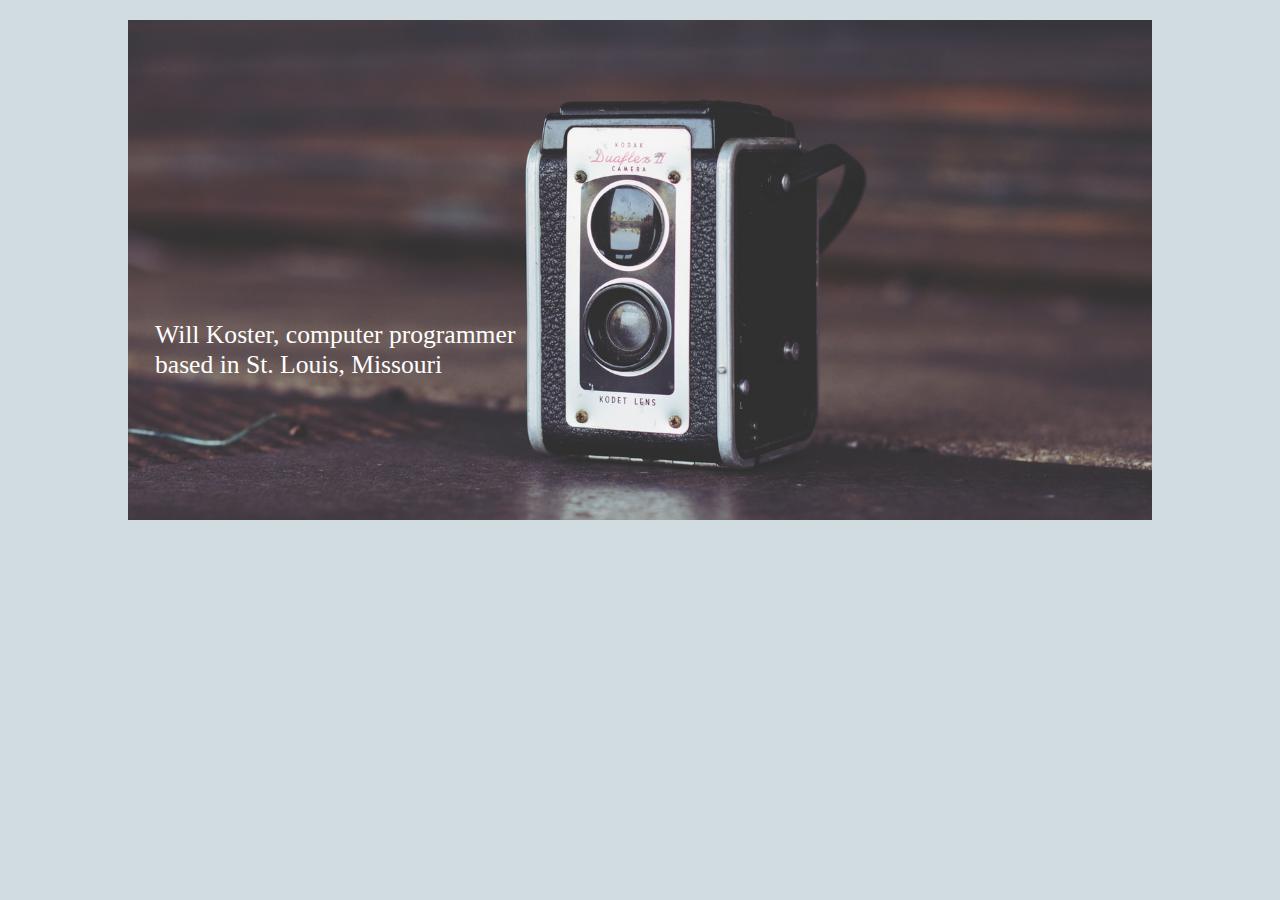
==== frontend/hw3/index.html @ 40eb400c "Move stuff around, start on second page" ====
<html>
    <head>
        <title>Will's Page</title>
        <link type="text/css" rel="stylesheet" href="style.css">
    </head>
    <body>
        <div id="header">
            <div id="text-holder">
                Will Koster, computer programmer<br> based in St. Louis, Missouri
            </div>
        </div>
    </body>
</html>
---- frontend/hw3/style.css ----
/* Color scheme: https://coolors.co/4c4149-765f59-767a7f-d1dce0-a5adb3 
 * image: https://images.unsplash.com/photo-1422898645387-1db58c9dea01?dpr=1&auto=format&crop=entropy&fit=crop&w=1500&h=1000&q=80&cs=tinysrgb
 * */

html {
    background-color: #d1dce0;
}
body {
    width: 80%;
    margin: 20px auto;
}

div#header {
    background-image: url("img/splash.jpg");
    background-size: cover;
    height: 500px;
    background-position: 0% 75%;
    position: relative;
}

div#text-holder {
    color: #ffffff;
    bottom: 28%;
    left: 27px;
    position: absolute;
    font-size: 1.6em;
}
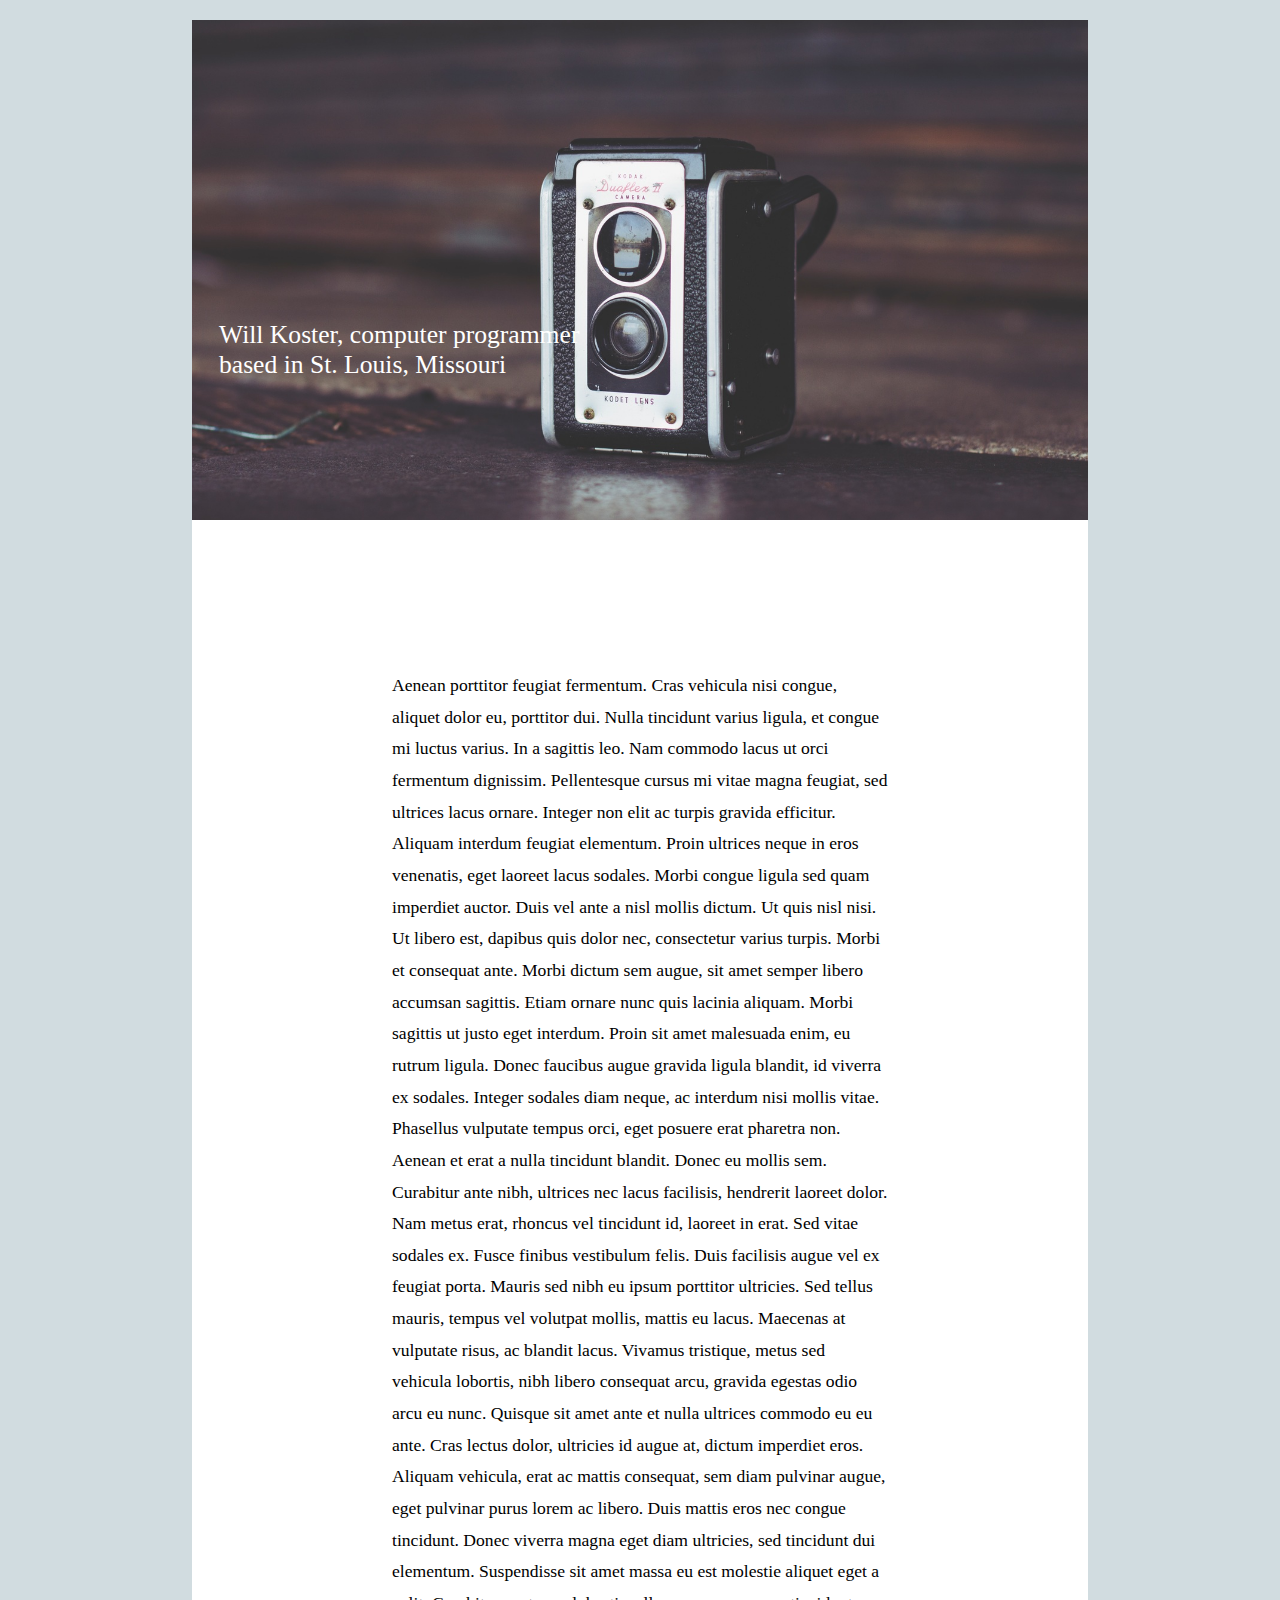
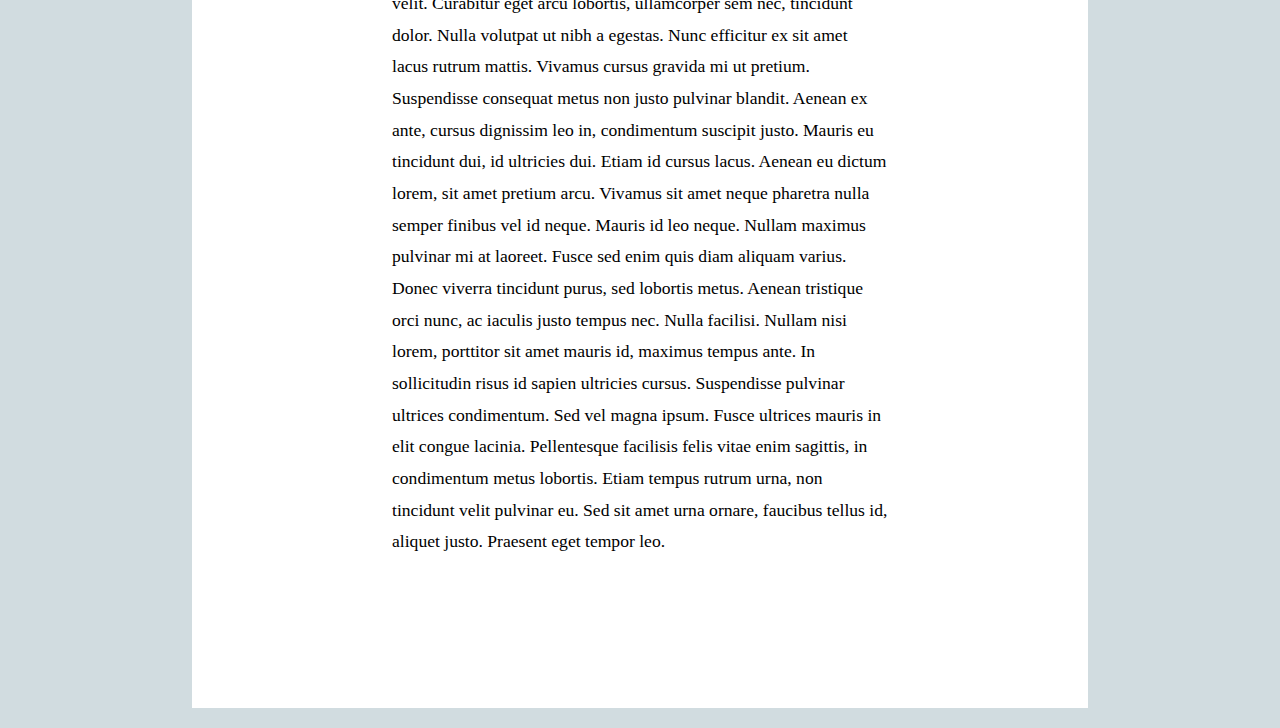
==== commit 050357b7: "Make some more progress" ====
--- a/frontend/hw3/index.html
+++ b/frontend/hw3/index.html
@@ -9,5 +9,18 @@
                 Will Koster, computer programmer<br> based in St. Louis, Missouri
             </div>
         </div>
+        <div id="main">
+
+
+            Aenean porttitor feugiat fermentum. Cras vehicula nisi congue, aliquet dolor eu, porttitor dui. Nulla tincidunt varius ligula, et congue mi luctus varius. In a sagittis leo. Nam commodo lacus ut orci fermentum dignissim. Pellentesque cursus mi vitae magna feugiat, sed ultrices lacus ornare. Integer non elit ac turpis gravida efficitur. Aliquam interdum feugiat elementum. Proin ultrices neque in eros venenatis, eget laoreet lacus sodales. Morbi congue ligula sed quam imperdiet auctor. Duis vel ante a nisl mollis dictum. Ut quis nisl nisi. Ut libero est, dapibus quis dolor nec, consectetur varius turpis.
+
+            Morbi et consequat ante. Morbi dictum sem augue, sit amet semper libero accumsan sagittis. Etiam ornare nunc quis lacinia aliquam. Morbi sagittis ut justo eget interdum. Proin sit amet malesuada enim, eu rutrum ligula. Donec faucibus augue gravida ligula blandit, id viverra ex sodales. Integer sodales diam neque, ac interdum nisi mollis vitae. Phasellus vulputate tempus orci, eget posuere erat pharetra non. Aenean et erat a nulla tincidunt blandit. Donec eu mollis sem. Curabitur ante nibh, ultrices nec lacus facilisis, hendrerit laoreet dolor.
+
+            Nam metus erat, rhoncus vel tincidunt id, laoreet in erat. Sed vitae sodales ex. Fusce finibus vestibulum felis. Duis facilisis augue vel ex feugiat porta. Mauris sed nibh eu ipsum porttitor ultricies. Sed tellus mauris, tempus vel volutpat mollis, mattis eu lacus. Maecenas at vulputate risus, ac blandit lacus. Vivamus tristique, metus sed vehicula lobortis, nibh libero consequat arcu, gravida egestas odio arcu eu nunc. Quisque sit amet ante et nulla ultrices commodo eu eu ante. Cras lectus dolor, ultricies id augue at, dictum imperdiet eros. Aliquam vehicula, erat ac mattis consequat, sem diam pulvinar augue, eget pulvinar purus lorem ac libero.
+
+            Duis mattis eros nec congue tincidunt. Donec viverra magna eget diam ultricies, sed tincidunt dui elementum. Suspendisse sit amet massa eu est molestie aliquet eget a velit. Curabitur eget arcu lobortis, ullamcorper sem nec, tincidunt dolor. Nulla volutpat ut nibh a egestas. Nunc efficitur ex sit amet lacus rutrum mattis. Vivamus cursus gravida mi ut pretium. Suspendisse consequat metus non justo pulvinar blandit. Aenean ex ante, cursus dignissim leo in, condimentum suscipit justo. Mauris eu tincidunt dui, id ultricies dui. Etiam id cursus lacus. Aenean eu dictum lorem, sit amet pretium arcu.
+
+            Vivamus sit amet neque pharetra nulla semper finibus vel id neque. Mauris id leo neque. Nullam maximus pulvinar mi at laoreet. Fusce sed enim quis diam aliquam varius. Donec viverra tincidunt purus, sed lobortis metus. Aenean tristique orci nunc, ac iaculis justo tempus nec. Nulla facilisi. Nullam nisi lorem, porttitor sit amet mauris id, maximus tempus ante. In sollicitudin risus id sapien ultricies cursus. Suspendisse pulvinar ultrices condimentum. Sed vel magna ipsum. Fusce ultrices mauris in elit congue lacinia. Pellentesque facilisis felis vitae enim sagittis, in condimentum metus lobortis. Etiam tempus rutrum urna, non tincidunt velit pulvinar eu. Sed sit amet urna ornare, faucibus tellus id, aliquet justo. Praesent eget tempor leo. 
+        </div>
     </body>
 </html>
--- a/frontend/hw3/style.css
+++ b/frontend/hw3/style.css
@@ -1,12 +1,13 @@
 /* Color scheme: https://coolors.co/4c4149-765f59-767a7f-d1dce0-a5adb3 
  * image: https://images.unsplash.com/photo-1422898645387-1db58c9dea01?dpr=1&auto=format&crop=entropy&fit=crop&w=1500&h=1000&q=80&cs=tinysrgb
+ * site: https://drive.google.com/drive/folders/0B0RS6RP7BixNeWgxVUpHRnhwRnc
  * */
 
 html {
     background-color: #d1dce0;
 }
 body {
-    width: 80%;
+    width: 70%;
     margin: 20px auto;
 }
 
@@ -25,3 +26,10 @@
     position: absolute;
     font-size: 1.6em;
 }
+
+div#main {
+    background-color: white;
+    padding: 150px 200px;
+    font-size: 1.1em;
+    line-height: 1.8;
+}
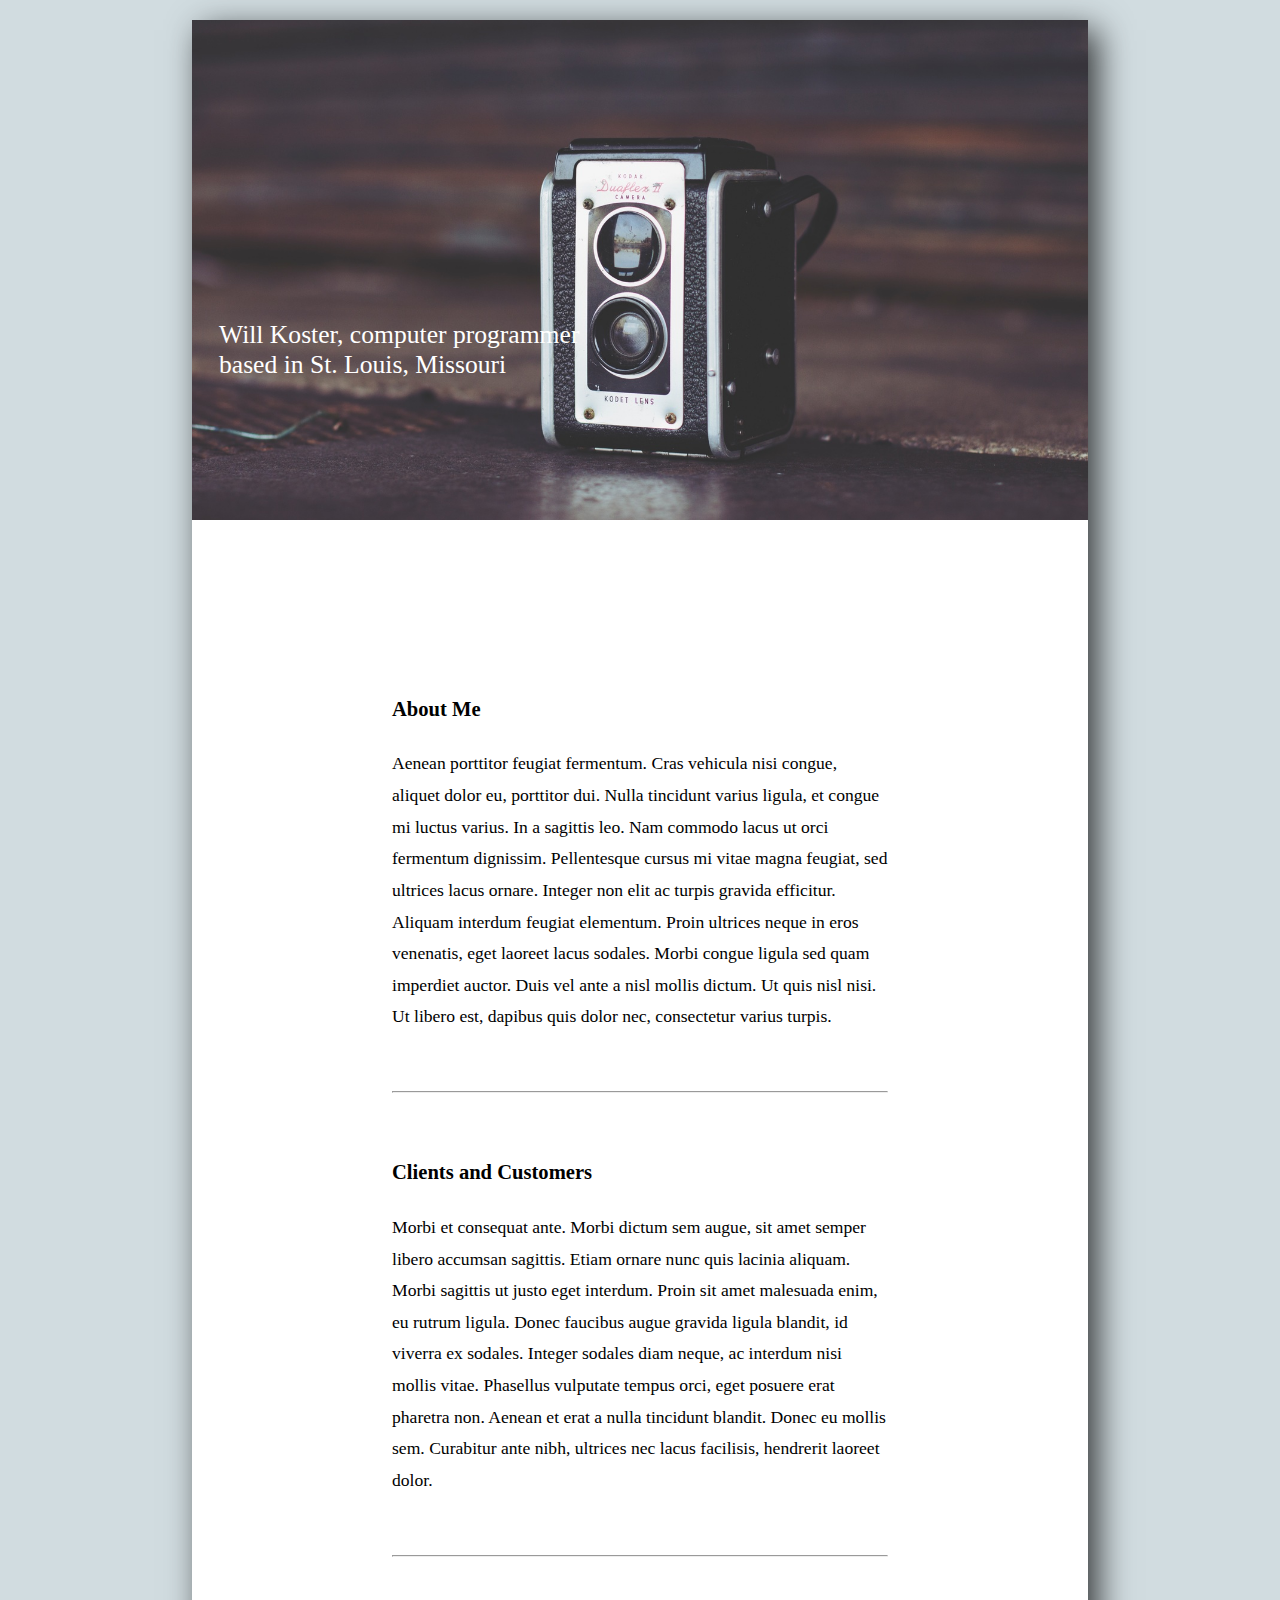
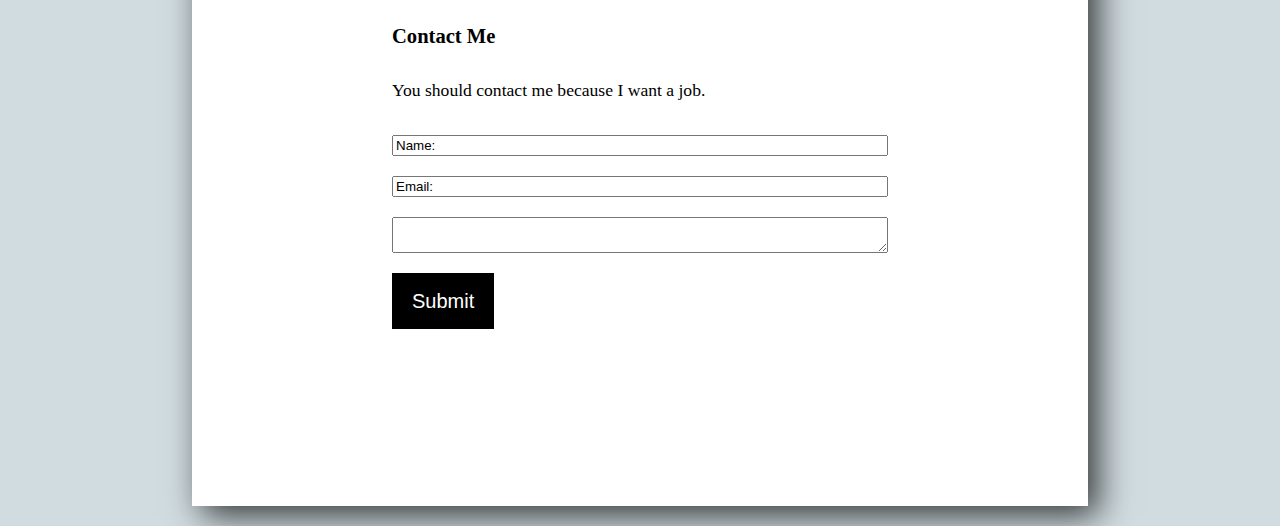
==== commit 804e986a: "Finish website" ====
--- a/frontend/hw3/index.html
+++ b/frontend/hw3/index.html
@@ -10,17 +10,28 @@
             </div>
         </div>
         <div id="main">
+            <h3>About Me</h3>
 
+            <p>Aenean porttitor feugiat fermentum. Cras vehicula nisi congue, aliquet dolor eu, porttitor dui. Nulla tincidunt varius ligula, et congue mi luctus varius. In a sagittis leo. Nam commodo lacus ut orci fermentum dignissim. Pellentesque cursus mi vitae magna feugiat, sed ultrices lacus ornare. Integer non elit ac turpis gravida efficitur. Aliquam interdum feugiat elementum. Proin ultrices neque in eros venenatis, eget laoreet lacus sodales. Morbi congue ligula sed quam imperdiet auctor. Duis vel ante a nisl mollis dictum. Ut quis nisl nisi. Ut libero est, dapibus quis dolor nec, consectetur varius turpis.</p>
+            <br>
+            <hr>
+            <br>
+            <h3>Clients and Customers</h3>
+            <p>Morbi et consequat ante. Morbi dictum sem augue, sit amet semper libero accumsan sagittis. Etiam ornare nunc quis lacinia aliquam. Morbi sagittis ut justo eget interdum. Proin sit amet malesuada enim, eu rutrum ligula. Donec faucibus augue gravida ligula blandit, id viverra ex sodales. Integer sodales diam neque, ac interdum nisi mollis vitae. Phasellus vulputate tempus orci, eget posuere erat pharetra non. Aenean et erat a nulla tincidunt blandit. Donec eu mollis sem. Curabitur ante nibh, ultrices nec lacus facilisis, hendrerit laoreet dolor.</p>
+            <br>
+            <hr>
+            <br>
+            <h3>Contact Me</h3>
+            <p>
+                You should contact me because I want a job.
+            </p>
+            <form>
+                <input value="Name:" type="text"></input>
+                <input value="Email:" type="text"></input>
+                <textarea value="Message"></textarea>
+                <div class="btn">Submit</div>
+            </form>
 
-            Aenean porttitor feugiat fermentum. Cras vehicula nisi congue, aliquet dolor eu, porttitor dui. Nulla tincidunt varius ligula, et congue mi luctus varius. In a sagittis leo. Nam commodo lacus ut orci fermentum dignissim. Pellentesque cursus mi vitae magna feugiat, sed ultrices lacus ornare. Integer non elit ac turpis gravida efficitur. Aliquam interdum feugiat elementum. Proin ultrices neque in eros venenatis, eget laoreet lacus sodales. Morbi congue ligula sed quam imperdiet auctor. Duis vel ante a nisl mollis dictum. Ut quis nisl nisi. Ut libero est, dapibus quis dolor nec, consectetur varius turpis.
-
-            Morbi et consequat ante. Morbi dictum sem augue, sit amet semper libero accumsan sagittis. Etiam ornare nunc quis lacinia aliquam. Morbi sagittis ut justo eget interdum. Proin sit amet malesuada enim, eu rutrum ligula. Donec faucibus augue gravida ligula blandit, id viverra ex sodales. Integer sodales diam neque, ac interdum nisi mollis vitae. Phasellus vulputate tempus orci, eget posuere erat pharetra non. Aenean et erat a nulla tincidunt blandit. Donec eu mollis sem. Curabitur ante nibh, ultrices nec lacus facilisis, hendrerit laoreet dolor.
-
-            Nam metus erat, rhoncus vel tincidunt id, laoreet in erat. Sed vitae sodales ex. Fusce finibus vestibulum felis. Duis facilisis augue vel ex feugiat porta. Mauris sed nibh eu ipsum porttitor ultricies. Sed tellus mauris, tempus vel volutpat mollis, mattis eu lacus. Maecenas at vulputate risus, ac blandit lacus. Vivamus tristique, metus sed vehicula lobortis, nibh libero consequat arcu, gravida egestas odio arcu eu nunc. Quisque sit amet ante et nulla ultrices commodo eu eu ante. Cras lectus dolor, ultricies id augue at, dictum imperdiet eros. Aliquam vehicula, erat ac mattis consequat, sem diam pulvinar augue, eget pulvinar purus lorem ac libero.
-
-            Duis mattis eros nec congue tincidunt. Donec viverra magna eget diam ultricies, sed tincidunt dui elementum. Suspendisse sit amet massa eu est molestie aliquet eget a velit. Curabitur eget arcu lobortis, ullamcorper sem nec, tincidunt dolor. Nulla volutpat ut nibh a egestas. Nunc efficitur ex sit amet lacus rutrum mattis. Vivamus cursus gravida mi ut pretium. Suspendisse consequat metus non justo pulvinar blandit. Aenean ex ante, cursus dignissim leo in, condimentum suscipit justo. Mauris eu tincidunt dui, id ultricies dui. Etiam id cursus lacus. Aenean eu dictum lorem, sit amet pretium arcu.
-
-            Vivamus sit amet neque pharetra nulla semper finibus vel id neque. Mauris id leo neque. Nullam maximus pulvinar mi at laoreet. Fusce sed enim quis diam aliquam varius. Donec viverra tincidunt purus, sed lobortis metus. Aenean tristique orci nunc, ac iaculis justo tempus nec. Nulla facilisi. Nullam nisi lorem, porttitor sit amet mauris id, maximus tempus ante. In sollicitudin risus id sapien ultricies cursus. Suspendisse pulvinar ultrices condimentum. Sed vel magna ipsum. Fusce ultrices mauris in elit congue lacinia. Pellentesque facilisis felis vitae enim sagittis, in condimentum metus lobortis. Etiam tempus rutrum urna, non tincidunt velit pulvinar eu. Sed sit amet urna ornare, faucibus tellus id, aliquet justo. Praesent eget tempor leo. 
         </div>
     </body>
 </html>
--- a/frontend/hw3/style.css
+++ b/frontend/hw3/style.css
@@ -9,6 +9,9 @@
 body {
     width: 70%;
     margin: 20px auto;
+    -webkit-box-shadow: 10px 10px 32px 0px rgba(0,0,0,0.75);
+    -moz-box-shadow: 10px 10px 32px 0px rgba(0,0,0,0.75);
+    box-shadow: 10px 10px 32px 0px rgba(0,0,0,0.75);
 }
 
 div#header {
@@ -33,3 +36,23 @@
     font-size: 1.1em;
     line-height: 1.8;
 }
+
+form > * {
+    margin: 10px 0;
+    width: 100%;
+}
+
+.btn {
+    font-family: Arial;
+    color: #ffffff;
+    font-size: 20px;
+    background-color: #000000;
+    padding: 10px 20px 10px 20px;
+    text-decoration: none;
+    width: inherit;
+    display: inline-block;
+}
+
+.btn:hover {
+    text-decoration: none;
+}
